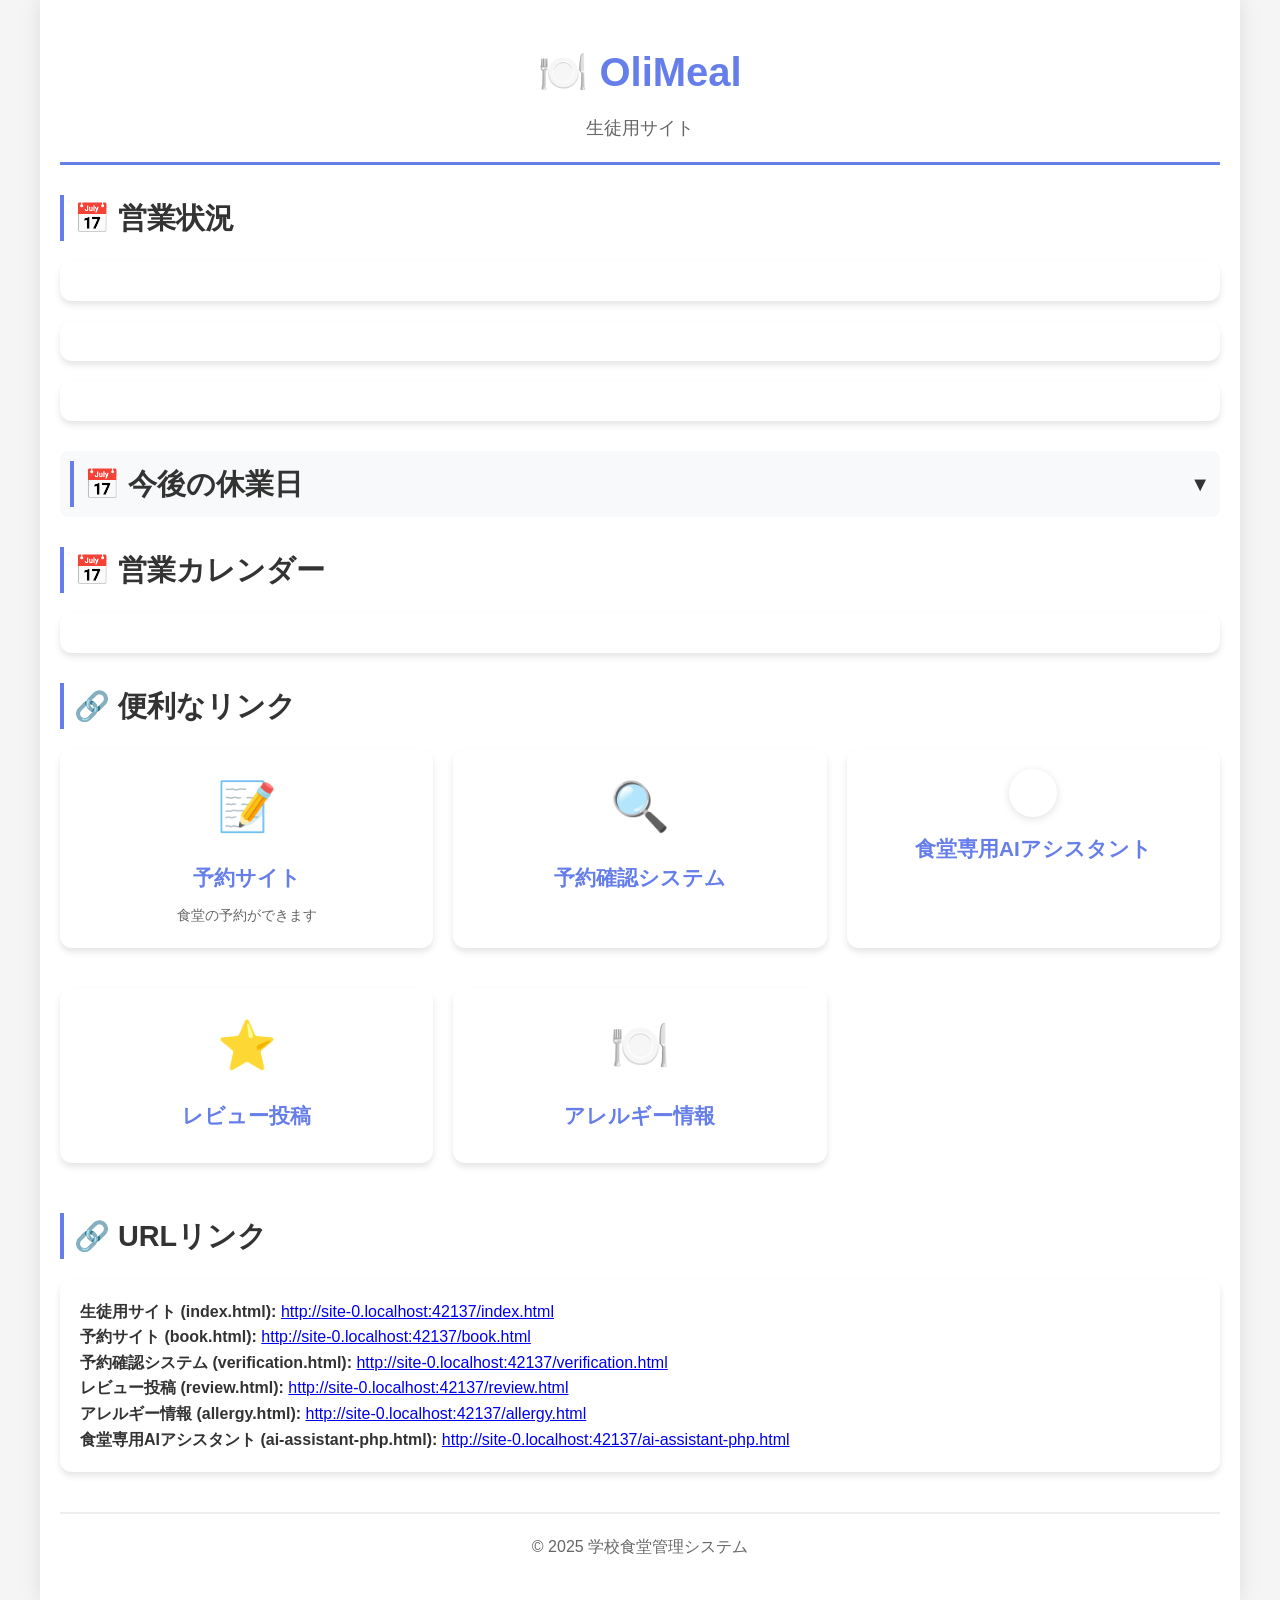
==== index.html @ 68c57cd0 "Add files via upload" ====
<!DOCTYPE html>
<html lang="ja">

<head>
  <meta charset="UTF-8">
  <meta name="viewport" content="width=device-width, initial-scale=1.0">
  <title>OliMeal</title>
  <link rel="stylesheet" href="styles.css">
  <style>
    /* 背景画像設定（olive） */
    .page-bg {
      background-image: url('images/olive.jpg');
      background-size: cover;
      background-position: center;
      background-attachment: fixed;
    }

    /* 可読性を保つための半透明背景 */
    .container {
      background-color: rgba(255, 255, 255, 0.92);
    }
    /* 便利なリンク：AIアシスタント用オリーブアイコン */
    .link-icon-olive {
      width: 48px;
      height: 48px;
      margin: 0 auto 15px;
      border-radius: 50%;
      background-image: url('images/olive.jpg');
      background-size: cover;
      background-position: center;
      box-shadow: 0 2px 8px rgba(0, 0, 0, 0.12);
    }
  </style>
</head>

<body class="page-bg">
  <div class="container">
    <header>
      <h1>🍽️ OliMeal</h1>
      <p>生徒用サイト</p>
    </header>

    <main>
      <section class="status-section">
        <h2>📅 営業状況</h2>
        <div id="status-display" class="status-card"></div>
        <div id="today-menu" class="status-card" style="margin-top: 10px;"></div>
        <div id="congestion-prediction" class="status-card" style="margin-top: 10px;"></div>
      </section>

      <section class="info-section">
        <div class="holiday-header" onclick="toggleHolidayList()"
          style="display: flex; justify-content: space-between; align-items: center; cursor: pointer; padding: 10px; background-color: #f8f9fa; border-radius: 8px; margin-bottom: 10px;">
          <h2 style="margin: 0;">📅 今後の休業日</h2>
          <span id="holiday-toggle-icon" style="font-size: 20px; transition: transform 0.3s;">▼</span>
        </div>
        <div id="holidays-list-container" class="info-card" style="display: none;">
          <div id="holidays-list"></div>
        </div>
      </section>

      <section class="info-section">
        <h2>📅 営業カレンダー</h2>
        <div id="calendar" class="info-card calendar-container"></div>
      </section>

      <section class="links-section">
        <h2>🔗 便利なリンク</h2>
        <div class="link-cards">
          <a href="./book.html" class="link-card" style="display: block; text-decoration: none;">
            <div class="link-icon">📝</div>
            <h3>予約サイト</h3>
            <p>食堂の予約ができます</p>
          </a>
          <a href="verification.html" class="link-card">
            <div class="link-icon">🔍</div>
            <h3>予約確認システム</h3>
          </a>
          <a href="ai-assistant-php.html" class="link-card">
            <div class="link-icon link-icon-olive"></div>
            <h3>食堂専用AIアシスタント</h3>
          </a>
          <a href="review.html" class="link-card">
            <div class="link-icon">⭐</div>
            <h3>レビュー投稿</h3>
          </a>
          <a href="allergy.html" class="link-card">
            <div class="link-icon">🍽️</div>
            <h3>アレルギー情報</h3>
          </a>
        </div>
      </section>

      <section class="info-section">
        <h2>🔗 URLリンク</h2>
        <div id="page-links" class="info-card"></div>
      </section>
    </main>

    <footer>
      <p>&copy; 2025 学校食堂管理システム</p>
    </footer>
  </div>

  <script>
    // 背景画像のキャッシュ対策
    document.addEventListener('DOMContentLoaded', function () {
      const pageBg = document.querySelector('.page-bg');
      if (pageBg) {
        const timestamp = new Date().getTime();
        pageBg.style.backgroundImage = `url('images/olive.jpg?v=${timestamp}')`;
      }
    });

    const API_BASE = 'api/';
    async function apiGet(path) {
      const res = await fetch(API_BASE + path, { cache: 'no-store' });
      if (!res.ok) throw new Error('GET failed: ' + path);
      return await res.json();
    }
    async function loadStatus() {
      const holidays = await apiGet('holidays.php');
      const dailyMenus = await apiGet('daily-menu.php');
      const statusDiv = document.getElementById("status-display");
      const todayMenuDiv = document.getElementById("today-menu");
      const congestionDiv = document.getElementById("congestion-prediction");
      const today = new Date().toISOString().split("T")[0];
      const todayHoliday = holidays.find(h => h.date === today);
      const todayMenu = dailyMenus.find(m => m.date === today);

      // 今日が土日かチェック
      const todayObj = new Date();
      const dayOfWeek = todayObj.getDay(); // 0=日曜日, 6=土曜日
      const isWeekend = dayOfWeek === 0 || dayOfWeek === 6;

      if (todayHoliday || isWeekend) {
        const reason = todayHoliday?.reason || (dayOfWeek === 0 ? '日曜日' : '土曜日');
        statusDiv.innerHTML = `<p>🚫 本日（${today}）は休業です。<br>理由: ${reason}</p>`;
        todayMenuDiv.innerHTML = "";
        congestionDiv.innerHTML = "";
      } else {
        statusDiv.innerHTML = `<p>✅ 本日は営業中です。</p>`;

        if (todayMenu) {
          todayMenuDiv.innerHTML = `<p>🍽️ 本日の定食は「${todayMenu.food}」です。</p>`;
        } else {
          todayMenuDiv.innerHTML = `<p>🍽️ 本日の定食は未設定です。</p>`;
        }
        
        // 混雑予測を読み込む
        try {
          const predictionResponse = await fetch('api/ai-advice.php?action=prediction-number', { cache: 'no-store' });
          if (predictionResponse.ok) {
            const predictionData = await predictionResponse.json();
            if (predictionData.prediction !== null && predictionData.prediction !== undefined && predictionData.congestion) {
              const congestion = predictionData.congestion;
              congestionDiv.innerHTML = `
                <div style="padding: 15px; background-color: #f8f9fa; border-radius: 8px; border-left: 4px solid ${congestion.color};">
                  <p style="margin: 0 0 5px 0;"><strong>📊 今日の混雑予測</strong></p>
                  <p style="margin: 0; font-size: 1.1rem;">
                    <span style="color: ${congestion.color}; font-weight: bold; font-size: 1.2rem;">${congestion.text}</span>
                    ${predictionData.prediction !== null ? `<br><span style="font-size: 0.9rem; color: #6c757d;">予測来客数: 約${predictionData.prediction}人</span>` : ''}
                  </p>
                </div>
              `;
            } else {
              congestionDiv.innerHTML = `<p style="color: #6c757d;">📊 混雑予測データがありません</p>`;
            }
          } else {
            congestionDiv.innerHTML = `<p style="color: #6c757d;">📊 混雑予測データがありません</p>`;
          }
        } catch (e) {
          console.error('混雑予測の読み込みエラー:', e);
          congestionDiv.innerHTML = `<p style="color: #6c757d;">📊 混雑予測データがありません</p>`;
        }
      }

      // 今後の休業日
      const listDiv = document.getElementById("holidays-list");
      if (holidays.length === 0) {
        listDiv.innerHTML = "<p>登録された休業日はありません。</p>";
      } else {
        listDiv.innerHTML = holidays
          .map(h => `<p>📅 ${h.date}　📝 ${h.reason || '休業日'}</p>`)
          .join("");
      }
    }

    // カレンダーを生成
    async function generateCalendar() {
      const calendarDiv = document.getElementById('calendar');
      const holidays = await apiGet('holidays.php');
      const dailyMenus = await apiGet('daily-menu.php');
      const events = await apiGet('events.php');
      const today = new Date();
      const currentMonth = today.getMonth();
      const currentYear = today.getFullYear();

      // 月の最初の日と最後の日を取得
      const firstDay = new Date(currentYear, currentMonth, 1);
      const lastDay = new Date(currentYear, currentMonth + 1, 0);
      const daysInMonth = lastDay.getDate();
      const startingDayOfWeek = firstDay.getDay();

      // カレンダーヘッダー
      const monthNames = ['1月', '2月', '3月', '4月', '5月', '6月',
        '7月', '8月', '9月', '10月', '11月', '12月'];
      const dayNames = ['日', '月', '火', '水', '木', '金', '土'];

      let calendarHTML = `
        <div class="calendar-header">
          <h4>${currentYear}年 ${monthNames[currentMonth]}</h4>
        </div>
        <div class="calendar-grid">
          <div class="calendar-weekdays">
      `;

      // 曜日ヘッダー
      dayNames.forEach(day => {
        calendarHTML += `<div class="calendar-weekday">${day}</div>`;
      });
      calendarHTML += `</div><div class="calendar-days">`;

      // 空白の日付（月の最初の日より前）
      for (let i = 0; i < startingDayOfWeek; i++) {
        calendarHTML += `<div class="calendar-day empty"></div>`;
      }

      // 実際の日付
      for (let day = 1; day <= daysInMonth; day++) {
        const dateString = `${currentYear}-${String(currentMonth + 1).padStart(2, '0')}-${String(day).padStart(2, '0')}`;
        const dayOfWeek = new Date(currentYear, currentMonth, day).getDay();
        const holiday = holidays.find(h => h.date === dateString);
        const dailyMenu = dailyMenus.find(m => m.date === dateString);
        const event = events.find(e => e.date === dateString);
        const isSunday = dayOfWeek === 0;
        const isSaturday = dayOfWeek === 6;
        // 休業日かどうか（登録されている休業日または土日）
        const isHoliday = !!holiday || isSunday || isSaturday;

        let dayClass = 'calendar-day';
        let dayContent = day;

        if (isHoliday) {
          dayClass += ' holiday';
          if (holiday && holiday.reason) {
            dayContent = `${day}<br><small>${holiday.reason}</small>`;
          } else if (isSunday) {
            dayContent = `${day}<br><small>日曜日</small>`;
          } else if (isSaturday) {
            dayContent = `${day}<br><small>土曜日</small>`;
          } else {
            dayContent = `${day}<br><small>休業日</small>`;
          }
        } else if (dailyMenu) {
          dayContent = `${day}<br><small>${dailyMenu.food}</small>`;
        } else {
          dayClass += ' weekday';
        }

        // 行事・お知らせがある場合は追加表示
        if (event) {
          if (isHoliday || dailyMenu) {
            dayContent += `<br><small style="color: #007bff;">📢 ${event.message}</small>`;
          } else {
            dayContent = `${day}<br><small style="color: #007bff;">📢 ${event.message}</small>`;
          }
        }

        calendarHTML += `<div class="${dayClass}">${dayContent}</div>`;
      }

      calendarHTML += `</div></div>`;
      calendarDiv.innerHTML = calendarHTML;
    }

    // 休業日リストの折りたたみ
    function toggleHolidayList() {
      const container = document.getElementById('holidays-list-container');
      const icon = document.getElementById('holiday-toggle-icon');

      if (container.style.display === 'none') {
        container.style.display = 'block';
        icon.style.transform = 'rotate(180deg)';
      } else {
        container.style.display = 'none';
        icon.style.transform = 'rotate(0deg)';
      }
    }

    function renderLinks() {
      const base = window.location.href.replace(/[^/]*$/, '');
      const pages = [
        { name: '生徒用サイト (index.html)', file: 'index.html' },
        { name: '予約サイト (book.html)', file: 'book.html' },
        { name: '予約確認システム (verification.html)', file: 'verification.html' },
        { name: 'レビュー投稿 (review.html)', file: 'review.html' },
        { name: 'アレルギー情報 (allergy.html)', file: 'allergy.html' },
        { name: '食堂専用AIアシスタント (ai-assistant-php.html)', file: 'ai-assistant-php.html' }
      ];
      const linksDiv = document.getElementById('page-links');
      if (!linksDiv) return;
      linksDiv.innerHTML = pages.map(p => {
        const url = base + p.file;
        return `<p><strong>${p.name}:</strong> <a href="${url}">${url}</a></p>`;
      }).join('');
    }

    window.onload = function () {
      loadStatus();
      generateCalendar();
      renderLinks();
    };
  </script>
</body>

</html>
---- styles.css ----
/* 基本スタイル */
* {
    margin: 0;
    padding: 0;
    box-sizing: border-box;
}

body {
    font-family: 'Segoe UI', Tahoma, Geneva, Verdana, sans-serif;
    line-height: 1.6;
    color: #333;
    position: relative;
    background-color: #f5f5f5;
    min-height: 100vh;
}

body::before {
    content: '';
    position: fixed;
    top: 0;
    left: 0;
    right: 0;
    bottom: 0;
    background-image: url('images/olive.jpg');
    background-size: cover;
    background-position: center;
    background-attachment: fixed;
    opacity: 0.2;
    z-index: 1;
    pointer-events: none;
}

/* キャッシュ対策：JavaScriptで動的に背景画像を更新 */
body[data-bg-loaded="true"]::before {
    background-image: var(--bg-image-url);
}

body > * {
    position: relative;
    z-index: 2;
}

.container {
    max-width: 1200px;
    margin: 0 auto;
    padding: 20px;
    background: rgba(255, 255, 255, 0.95);
    min-height: 100vh;
    box-shadow: 0 0 20px rgba(0, 0, 0, 0.1);
}

/* ヘッダー */
header {
    text-align: center;
    margin-bottom: 30px;
    padding: 20px 0;
    border-bottom: 3px solid #667eea;
}

header h1 {
    font-size: 2.5rem;
    color: #667eea;
    margin-bottom: 10px;
}

header p {
    font-size: 1.1rem;
    color: #666;
}

/* APIステータス */
.api-status {
    background-color: #fff3cd;
    border: 1px solid #ffeaa7;
    border-radius: 8px;
    padding: 15px;
    margin-top: 15px;
    text-align: center;
}

.api-status p {
    color: #856404;
    font-weight: 500;
    margin: 0;
}

/* セクション */
section {
    margin-bottom: 30px;
}

h2 {
    font-size: 1.8rem;
    color: #333;
    margin-bottom: 20px;
    padding-left: 10px;
    border-left: 4px solid #667eea;
}

h3 {
    font-size: 1.3rem;
    color: #555;
    margin-bottom: 15px;
}

/* カード */
.status-card, .link-card, .info-card, .admin-card {
    background: white;
    border-radius: 12px;
    padding: 20px;
    margin-bottom: 20px;
    box-shadow: 0 4px 6px rgba(0, 0, 0, 0.1);
    transition: transform 0.3s ease, box-shadow 0.3s ease;
}

.status-card:hover, .link-card:hover, .info-card:hover, .admin-card:hover {
    transform: translateY(-2px);
    box-shadow: 0 6px 12px rgba(0, 0, 0, 0.15);
}

/* ステータス表示 */
.status-open {
    color: #28a745;
    font-weight: bold;
    font-size: 1.2rem;
}

.status-closed {
    color: #dc3545;
    font-weight: bold;
    font-size: 1.2rem;
}

.status-holiday {
    color: #ffc107;
    font-weight: bold;
    font-size: 1.2rem;
}

/* リンクカード */
.link-cards {
    display: grid;
    grid-template-columns: repeat(auto-fit, minmax(300px, 1fr));
    gap: 20px;
}

.link-card {
    text-decoration: none;
    color: inherit;
    display: block;
    text-align: center;
}

.link-card:hover {
    text-decoration: none;
    color: inherit;
}

.link-icon {
    font-size: 3rem;
    margin-bottom: 15px;
}

.link-card h3 {
    color: #667eea;
    margin-bottom: 10px;
}

.link-card p {
    color: #666;
    font-size: 0.9rem;
}

/* フォーム */
.form-group {
    margin-bottom: 15px;
}

.form-group label {
    display: block;
    margin-bottom: 5px;
    font-weight: bold;
    color: #555;
}

.form-group input,
.form-group textarea {
    width: 100%;
    padding: 10px;
    border: 2px solid #ddd;
    border-radius: 6px;
    font-size: 1rem;
    transition: border-color 0.3s ease;
}

.form-group input:focus,
.form-group textarea:focus {
    outline: none;
    border-color: #667eea;
}

/* ボタン */
.btn {
    padding: 12px 24px;
    border: none;
    border-radius: 6px;
    font-size: 1rem;
    font-weight: bold;
    cursor: pointer;
    transition: all 0.3s ease;
    text-decoration: none;
    display: inline-block;
    text-align: center;
}

.btn-primary {
    background: #667eea;
    color: white;
}

.btn-primary:hover {
    background: #5a6fd8;
    transform: translateY(-1px);
}

.btn-secondary {
    background: #6c757d;
    color: white;
}

.btn-secondary:hover {
    background: #5a6268;
    transform: translateY(-1px);
}

/* 休業日リスト */
.holidays-list {
    max-height: 300px;
    overflow-y: auto;
}

.holiday-item {
    display: flex;
    justify-content: space-between;
    align-items: center;
    padding: 10px;
    border: 1px solid #ddd;
    border-radius: 6px;
    margin-bottom: 10px;
    background: #f8f9fa;
}

.holiday-info {
    flex: 1;
}

.holiday-date {
    font-weight: bold;
    color: #dc3545;
}

.holiday-reason {
    color: #666;
    font-size: 0.9rem;
}

.delete-btn {
    background: #dc3545;
    color: white;
    border: none;
    padding: 5px 10px;
    border-radius: 4px;
    cursor: pointer;
    font-size: 0.8rem;
}

.delete-btn:hover {
    background: #c82333;
}

/* 予約リスト */
.reservations-list {
    max-height: 400px;
    overflow-y: auto;
}

.reservation-item {
    padding: 15px;
    border: 1px solid #ddd;
    border-radius: 6px;
    margin-bottom: 10px;
    background: #f8f9fa;
}

.reservation-time {
    font-weight: bold;
    color: #667eea;
}

.reservation-details {
    margin-top: 5px;
    color: #666;
}

.food-item {
    color: #667eea;
    font-weight: bold;
    background: #f0f4ff;
    padding: 2px 8px;
    border-radius: 12px;
    font-size: 0.9rem;
}

/* チャット */
.chat-section {
    margin-bottom: 30px;
}

.chat-container {
    height: 400px;
    border: 2px solid #ddd;
    border-radius: 12px;
    padding: 20px;
    margin-bottom: 20px;
    overflow-y: auto;
    background: #f8f9fa;
}

.chat-message {
    margin-bottom: 15px;
    display: flex;
}

.bot-message {
    justify-content: flex-start;
}

.user-message {
    justify-content: flex-end;
}

.message-content {
    max-width: 70%;
    padding: 12px 16px;
    border-radius: 18px;
    word-wrap: break-word;
}

.bot-message .message-content {
    background: #e9ecef;
    color: #333;
}

.user-message .message-content {
    background: #667eea;
    color: white;
}

.chat-input-container {
    display: flex;
    gap: 10px;
}

#chat-input {
    flex: 1;
    padding: 12px;
    border: 2px solid #ddd;
    border-radius: 25px;
    font-size: 1rem;
}

#chat-input:focus {
    outline: none;
    border-color: #667eea;
}

/* クイック質問 */
.quick-questions {
    margin-top: 20px;
}

.quick-question-buttons {
    display: flex;
    flex-wrap: wrap;
    gap: 10px;
}

.quick-btn {
    background: #f8f9fa;
    border: 2px solid #ddd;
    padding: 10px 15px;
    border-radius: 20px;
    cursor: pointer;
    transition: all 0.3s ease;
    font-size: 0.9rem;
}

.quick-btn:hover {
    background: #667eea;
    color: white;
    border-color: #667eea;
}

/* ローディング */
.loading {
    text-align: center;
    color: #666;
    font-style: italic;
}

/* フッター */
footer {
    text-align: center;
    margin-top: 40px;
    padding: 20px 0;
    border-top: 2px solid #eee;
    color: #666;
}

.back-link {
    color: #667eea;
    text-decoration: none;
    font-weight: bold;
}

.back-link:hover {
    text-decoration: underline;
}

/* レスポンシブデザイン */
@media (max-width: 768px) {
    .container {
        padding: 10px;
    }
    
    header h1 {
        font-size: 2rem;
    }
    
    .link-cards {
        grid-template-columns: 1fr;
    }
    
    .chat-input-container {
        flex-direction: column;
    }
    
    .quick-question-buttons {
        flex-direction: column;
    }
    
    .holiday-item {
        flex-direction: column;
        align-items: flex-start;
        gap: 10px;
    }
}

/* 予約フォーム */
.reservation-section {
    display: grid;
    grid-template-columns: 2fr 1fr;
    gap: 30px;
    margin-bottom: 30px;
}

.reservation-card {
    background: white;
    border-radius: 12px;
    padding: 25px;
    box-shadow: 0 4px 6px rgba(0, 0, 0, 0.1);
}

.form-actions {
    display: flex;
    gap: 15px;
    margin-top: 25px;
}

.form-actions .btn {
    flex: 1;
}

.info-content ul {
    margin: 10px 0;
    padding-left: 20px;
}

.info-content li {
    margin-bottom: 5px;
}

/* アニメーション */
@keyframes fadeIn {
    from {
        opacity: 0;
        transform: translateY(20px);
    }
    to {
        opacity: 1;
        transform: translateY(0);
    }
}

.status-card, .link-card, .info-card, .admin-card, .reservation-card {
    animation: fadeIn 0.6s ease-out;
}

/* カレンダー */
.calendar-container {
    margin-top: 20px;
}

.calendar-header {
    text-align: center;
    margin-bottom: 20px;
}

.calendar-header h4 {
    color: #667eea;
    font-size: 1.5rem;
    margin: 0;
}

.calendar-grid {
    border: 2px solid #ddd;
    border-radius: 8px;
    overflow: hidden;
}

.calendar-weekdays {
    display: grid;
    grid-template-columns: repeat(7, 1fr);
    background: #667eea;
    color: white;
}

.calendar-weekday {
    padding: 10px;
    text-align: center;
    font-weight: bold;
    border-right: 1px solid rgba(255, 255, 255, 0.3);
}

.calendar-weekday:last-child {
    border-right: none;
}

.calendar-days {
    display: grid;
    grid-template-columns: repeat(7, 1fr);
}

.calendar-day {
    padding: 15px 10px;
    text-align: center;
    border-right: 1px solid #ddd;
    border-bottom: 1px solid #ddd;
    min-height: 60px;
    display: flex;
    flex-direction: column;
    justify-content: center;
    align-items: center;
    font-size: 0.9rem;
}

.calendar-day:nth-child(7n) {
    border-right: none;
}

.calendar-day.empty {
    background: #f8f9fa;
    color: #ccc;
}

.calendar-day.weekday {
    background: white;
    color: #333;
}

.calendar-day.saturday {
    background: #e3f2fd;
    color: #1976d2;
}

.calendar-day.sunday {
    background: #ffebee;
    color: #d32f2f;
}

.calendar-day.holiday {
    background: #fff3e0;
    color: #f57c00;
    font-weight: bold;
}

.calendar-day.holiday small {
    font-size: 0.7rem;
    margin-top: 2px;
    display: block;
}

/* レスポンシブデザイン - カレンダー */
@media (max-width: 768px) {
    .calendar-day {
        padding: 10px 5px;
        min-height: 50px;
        font-size: 0.8rem;
    }
    
    .calendar-weekday {
        padding: 8px 5px;
        font-size: 0.9rem;
    }
}
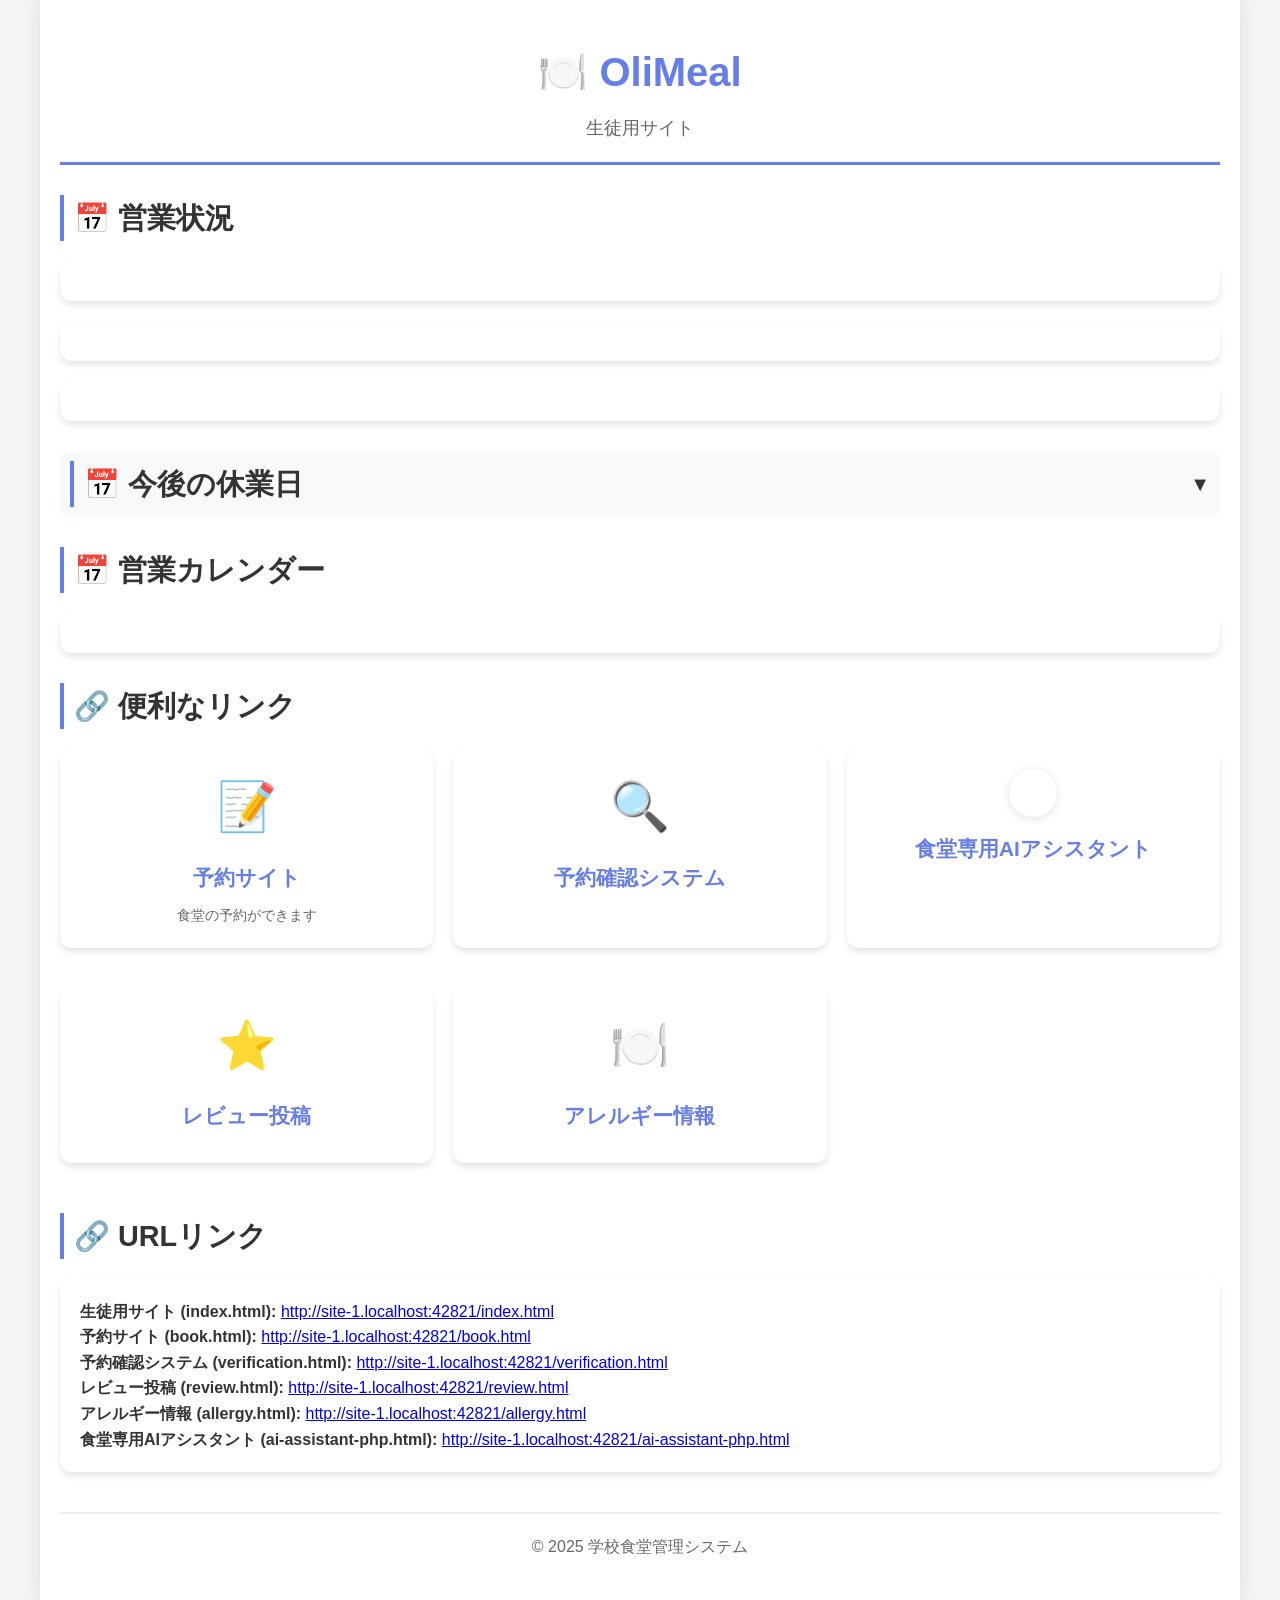
==== commit f431d72d: "Add files via upload" ====
--- a/index.html
+++ b/index.html
@@ -126,15 +126,18 @@
       const congestionDiv = document.getElementById("congestion-prediction");
       const today = new Date().toISOString().split("T")[0];
       const todayHoliday = holidays.find(h => h.date === today);
-      const todayMenu = dailyMenus.find(m => m.date === today);
-
-      // 今日が土日かチェック
-      const todayObj = new Date();
-      const dayOfWeek = todayObj.getDay(); // 0=日曜日, 6=土曜日
-      const isWeekend = dayOfWeek === 0 || dayOfWeek === 6;
-
-      if (todayHoliday || isWeekend) {
-        const reason = todayHoliday?.reason || (dayOfWeek === 0 ? '日曜日' : '土曜日');
+      let todayMenu = null;
+      try {
+        const res = await apiGet('daily-menu.php?date=' + today);
+        if (res && res.food) todayMenu = { date: today, food: res.food };
+      } catch (e) {}
+      if (!todayMenu && dailyMenus && dailyMenus.find) {
+        const m = dailyMenus.find(m => m.date === today);
+        if (m) todayMenu = m;
+      }
+
+      if (todayHoliday) {
+        const reason = todayHoliday.reason || '休業日';
         statusDiv.innerHTML = `<p>🚫 本日（${today}）は休業です。<br>理由: ${reason}</p>`;
         todayMenuDiv.innerHTML = "";
         congestionDiv.innerHTML = "";
@@ -233,25 +236,15 @@
         const holiday = holidays.find(h => h.date === dateString);
         const dailyMenu = dailyMenus.find(m => m.date === dateString);
         const event = events.find(e => e.date === dateString);
-        const isSunday = dayOfWeek === 0;
-        const isSaturday = dayOfWeek === 6;
-        // 休業日かどうか（登録されている休業日または土日）
-        const isHoliday = !!holiday || isSunday || isSaturday;
+        // 休業日かどうか（管理画面で登録された日のみ。解除すれば営業日になる）
+        const isHoliday = !!holiday;
 
         let dayClass = 'calendar-day';
         let dayContent = day;
 
         if (isHoliday) {
           dayClass += ' holiday';
-          if (holiday && holiday.reason) {
-            dayContent = `${day}<br><small>${holiday.reason}</small>`;
-          } else if (isSunday) {
-            dayContent = `${day}<br><small>日曜日</small>`;
-          } else if (isSaturday) {
-            dayContent = `${day}<br><small>土曜日</small>`;
-          } else {
-            dayContent = `${day}<br><small>休業日</small>`;
-          }
+          dayContent = `${day}<br><small>${holiday.reason || '休業日'}</small>`;
         } else if (dailyMenu) {
           dayContent = `${day}<br><small>${dailyMenu.food}</small>`;
         } else {
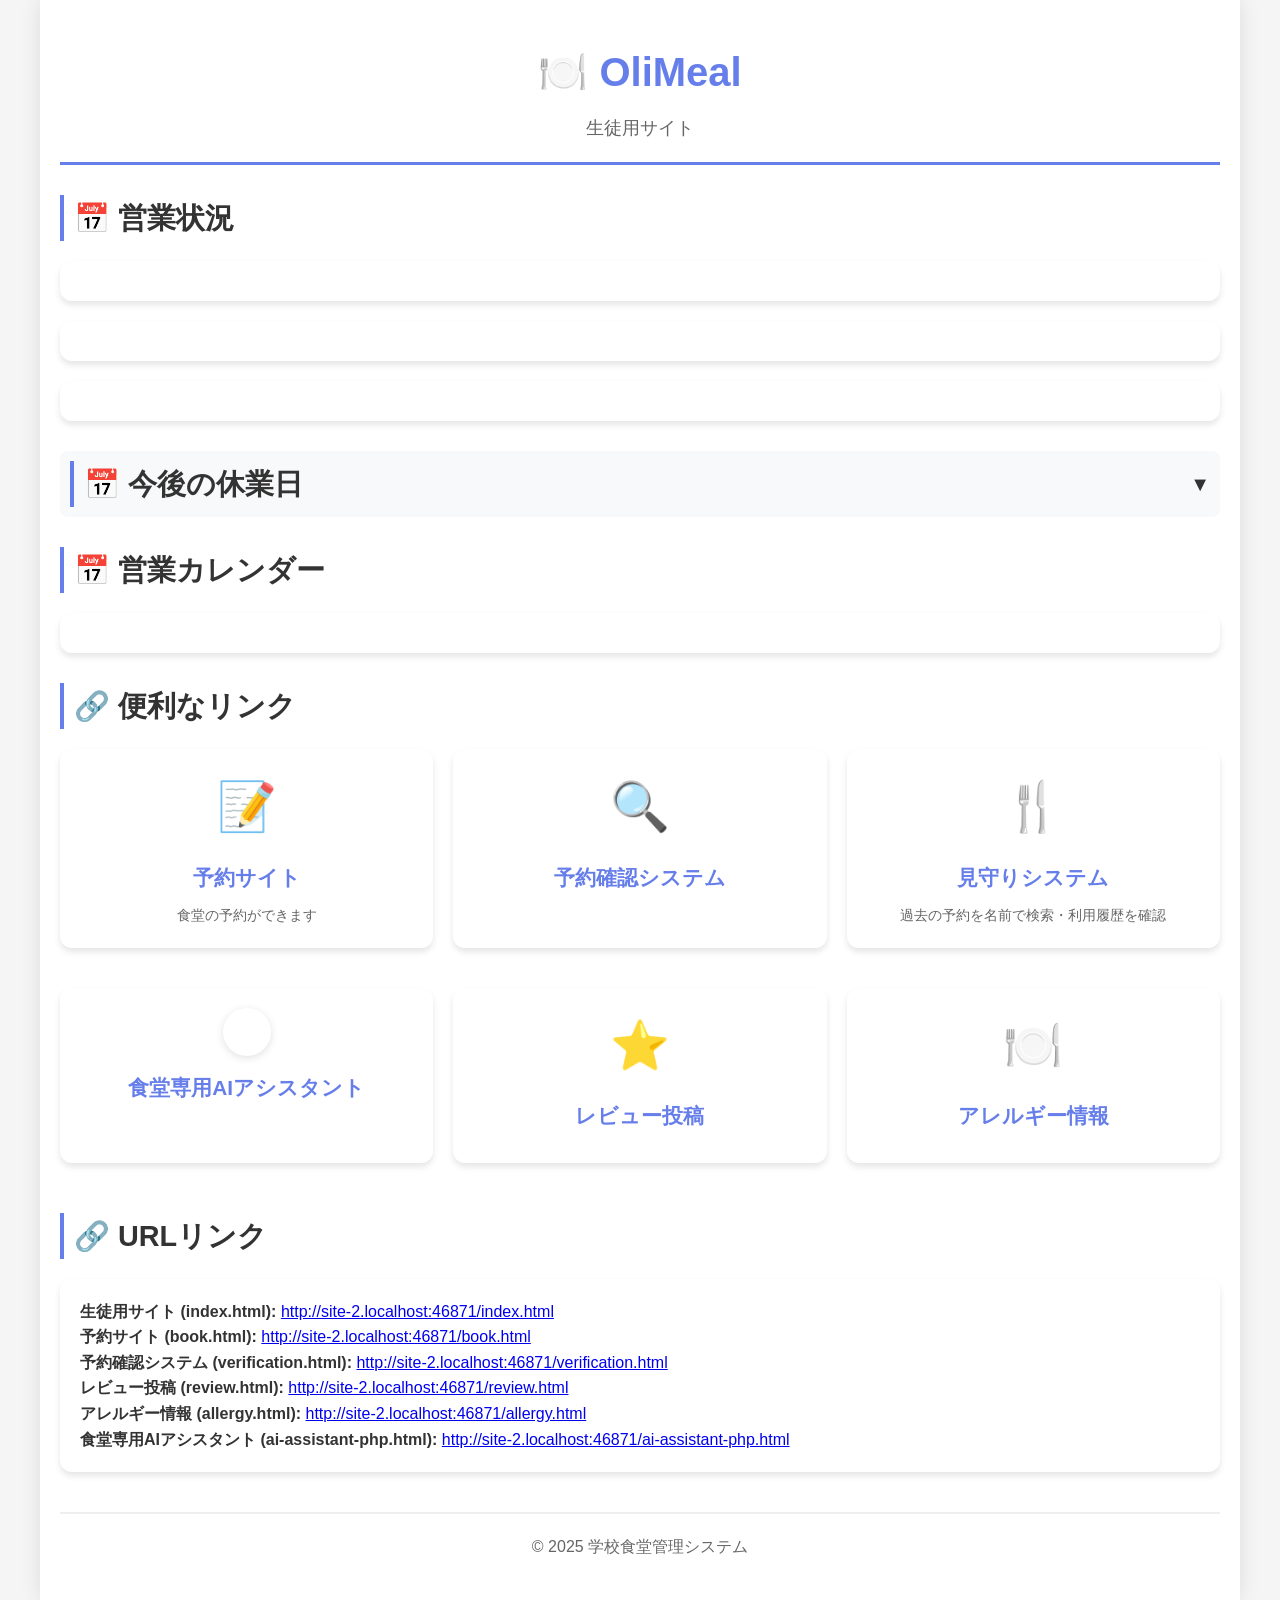
==== commit e1bb0754: "Add files via upload" ====
--- a/index.html
+++ b/index.html
@@ -19,6 +19,7 @@
     .container {
       background-color: rgba(255, 255, 255, 0.92);
     }
+
     /* 便利なリンク：AIアシスタント用オリーブアイコン */
     .link-icon-olive {
       width: 48px;
@@ -30,6 +31,7 @@
       background-position: center;
       box-shadow: 0 2px 8px rgba(0, 0, 0, 0.12);
     }
+
   </style>
 </head>
 
@@ -75,6 +77,11 @@
           <a href="verification.html" class="link-card">
             <div class="link-icon">🔍</div>
             <h3>予約確認システム</h3>
+          </a>
+          <a href="mamori.html" class="link-card">
+            <div class="link-icon">🍴</div>
+            <h3>見守りシステム</h3>
+            <p>過去の予約を名前で検索・利用履歴を確認</p>
           </a>
           <a href="ai-assistant-php.html" class="link-card">
             <div class="link-icon link-icon-olive"></div>
@@ -130,7 +137,7 @@
       try {
         const res = await apiGet('daily-menu.php?date=' + today);
         if (res && res.food) todayMenu = { date: today, food: res.food };
-      } catch (e) {}
+      } catch (e) { }
       if (!todayMenu && dailyMenus && dailyMenus.find) {
         const m = dailyMenus.find(m => m.date === today);
         if (m) todayMenu = m;
@@ -149,7 +156,7 @@
         } else {
           todayMenuDiv.innerHTML = `<p>🍽️ 本日の定食は未設定です。</p>`;
         }
-        
+
         // 混雑予測を読み込む
         try {
           const predictionResponse = await fetch('api/ai-advice.php?action=prediction-number', { cache: 'no-store' });
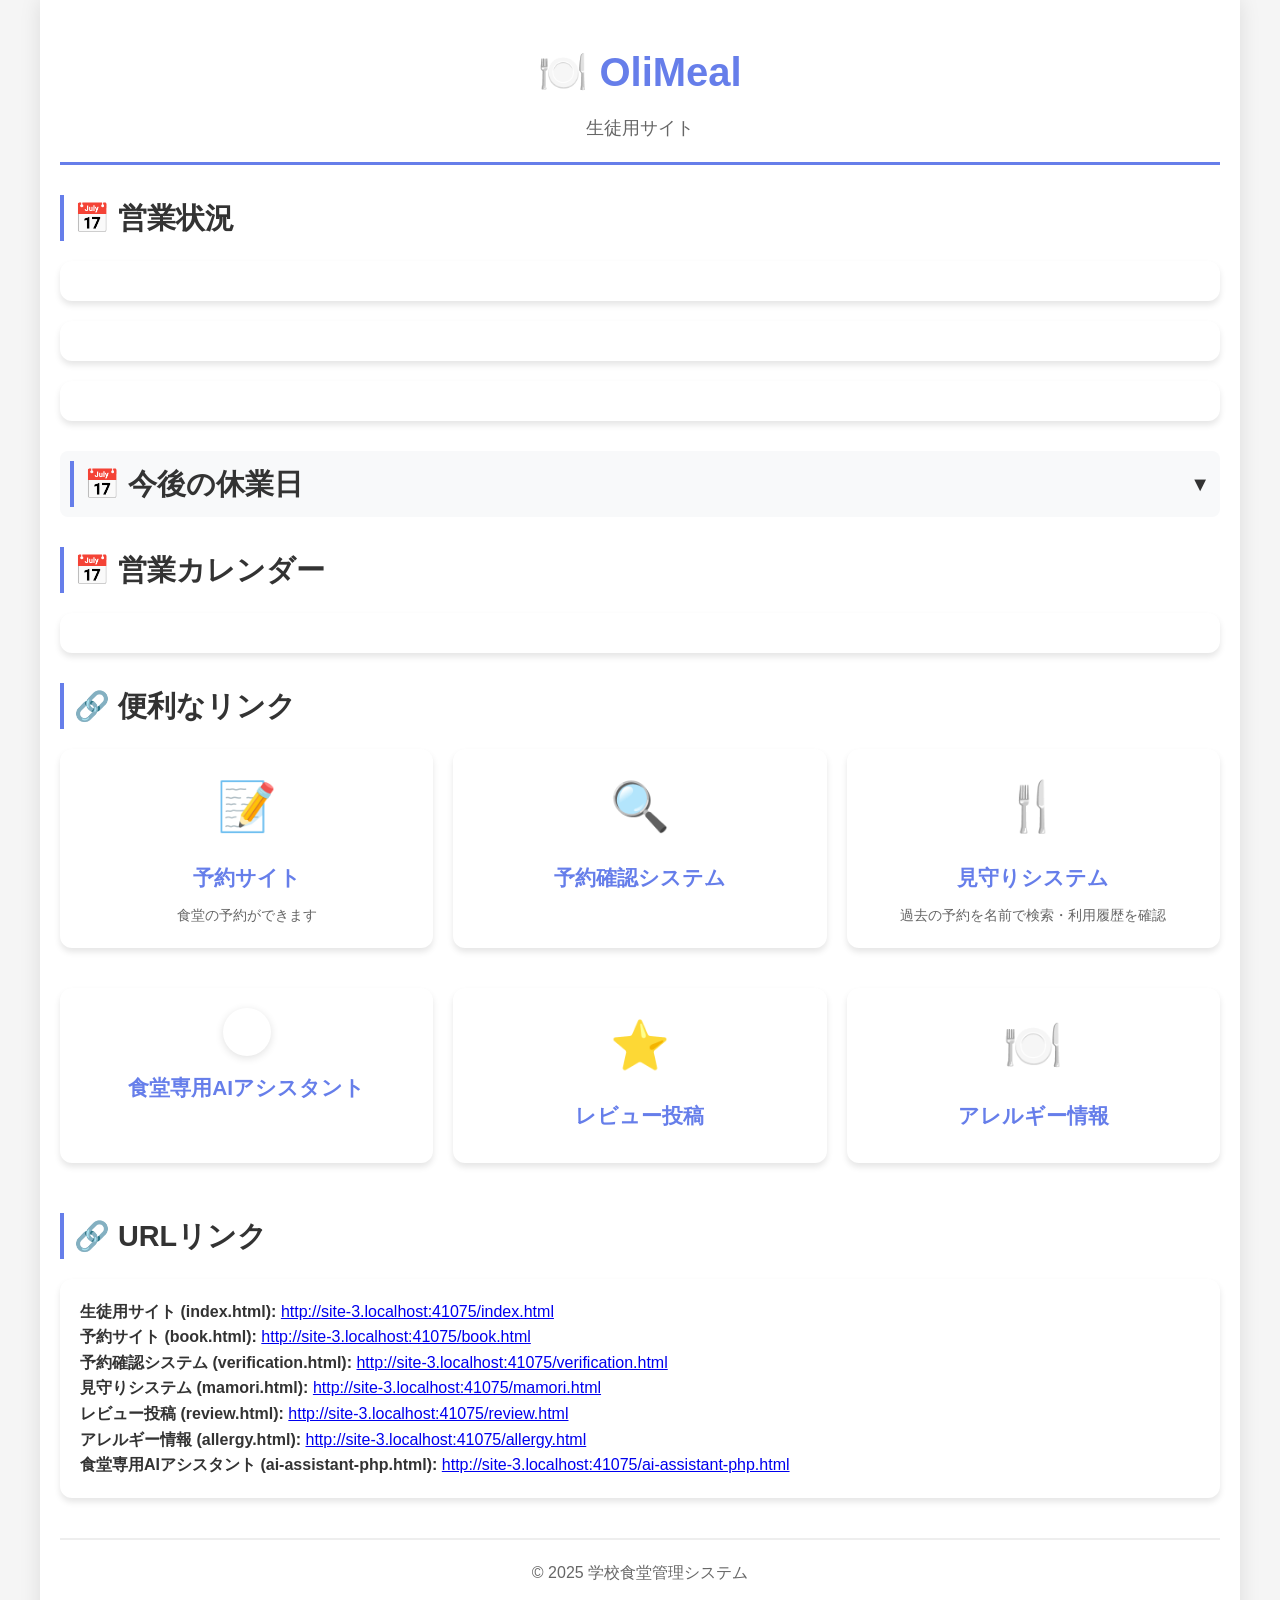
==== commit 971089ae: "Add files via upload" ====
--- a/index.html
+++ b/index.html
@@ -131,7 +131,9 @@
       const statusDiv = document.getElementById("status-display");
       const todayMenuDiv = document.getElementById("today-menu");
       const congestionDiv = document.getElementById("congestion-prediction");
-      const today = new Date().toISOString().split("T")[0];
+      // UTCではなくローカルの日付で「今日」を作る（タイムゾーン差で過去月が混ざるのを防ぐ）
+      const now = new Date();
+      const today = `${now.getFullYear()}-${String(now.getMonth() + 1).padStart(2, '0')}-${String(now.getDate()).padStart(2, '0')}`;
       const todayHoliday = holidays.find(h => h.date === today);
       let todayMenu = null;
       try {
@@ -185,12 +187,17 @@
         }
       }
 
-      // 今後の休業日
+      // 今後の休業日（未来/今日のみ）
       const listDiv = document.getElementById("holidays-list");
-      if (holidays.length === 0) {
-        listDiv.innerHTML = "<p>登録された休業日はありません。</p>";
+      const listHolidays = (holidays || [])
+        .filter(h => h && typeof h.date === 'string')
+        .filter(h => h.date >= today)
+        .sort((a, b) => a.date.localeCompare(b.date));
+
+      if (listHolidays.length === 0) {
+        listDiv.innerHTML = "<p>今後の休業日はありません。</p>";
       } else {
-        listDiv.innerHTML = holidays
+        listDiv.innerHTML = listHolidays
           .map(h => `<p>📅 ${h.date}　📝 ${h.reason || '休業日'}</p>`)
           .join("");
       }
@@ -294,6 +301,7 @@
         { name: '生徒用サイト (index.html)', file: 'index.html' },
         { name: '予約サイト (book.html)', file: 'book.html' },
         { name: '予約確認システム (verification.html)', file: 'verification.html' },
+        { name: '見守りシステム (mamori.html)', file: 'mamori.html' },
         { name: 'レビュー投稿 (review.html)', file: 'review.html' },
         { name: 'アレルギー情報 (allergy.html)', file: 'allergy.html' },
         { name: '食堂専用AIアシスタント (ai-assistant-php.html)', file: 'ai-assistant-php.html' }
